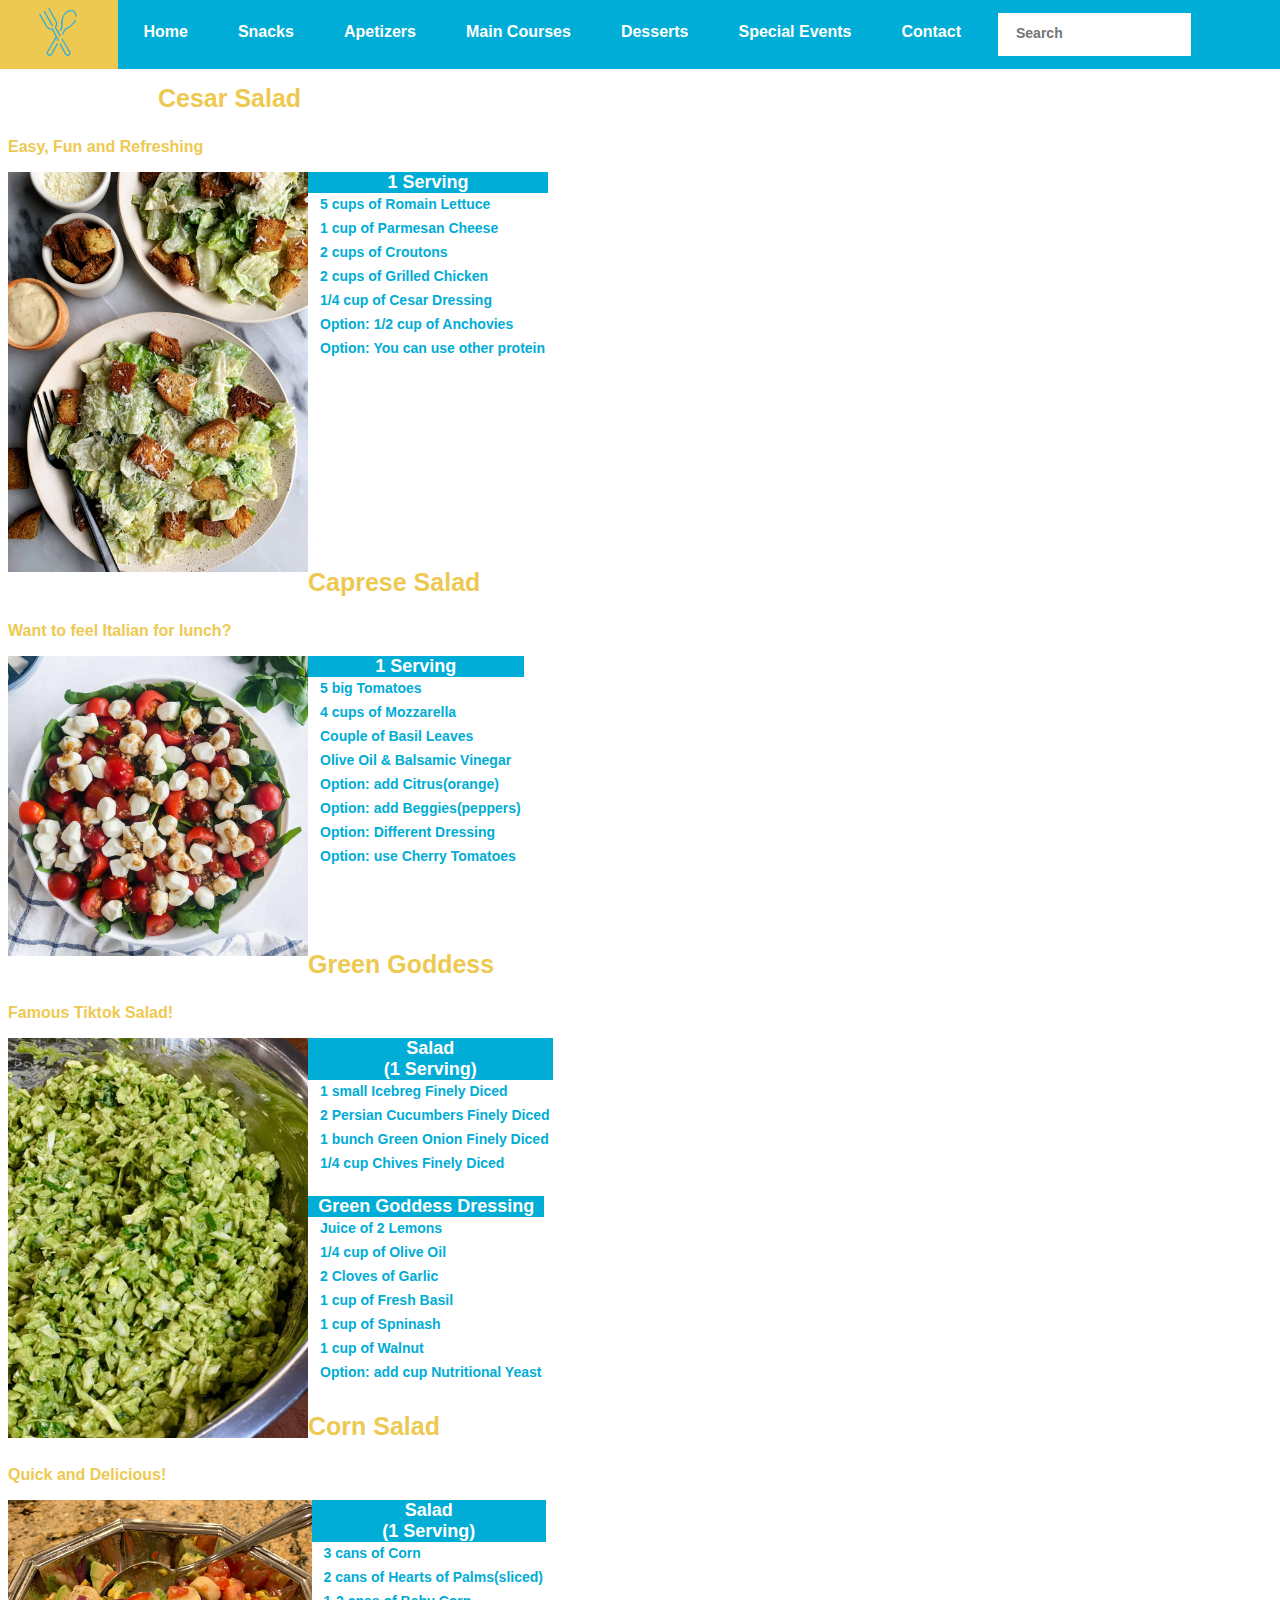
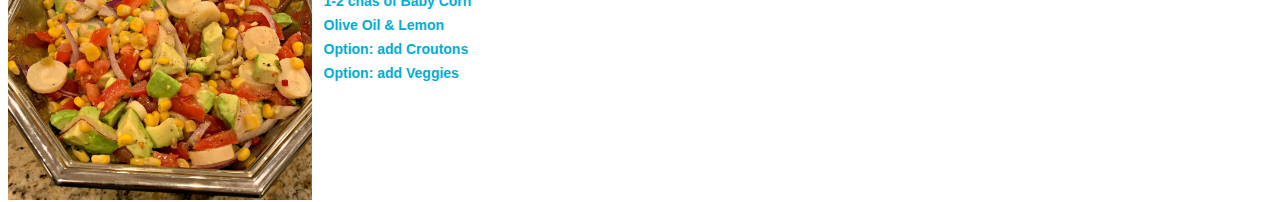
==== apetizers.html @ 96b6fcbb "update" ====
<!DOCTYPE html>
<html lang="en">
  <head>
    <meta charset="UTF-8" />
    <meta name="apetizers" content="width=device-width, initial-scale=1">
    <title>Proposal for Website</title>
    <link rel="stylesheet" href="css/apetizers.css">
  </head>
  <body>
    <nav>
      <ul>
        <li><a class="logo" href="#"><img src="additional info/logo.png" alt="logo" height="50" title="logo"></a></li>
        <li><a href="index.html">Home</a></li>
        <li><a href="snacks.html">Snacks</a></li>
        <li><a href="apetizers.html">Apetizers</a></li>
        <li><a href="maincourses.html">Main Courses</a></li>
        <li><a href="desserts.html">Desserts</a></li>
        <li><a href="special.html">Special Events</a></li>
        <li><a href="contact.html">Contact</a></li>
        <li>
        <input
            type="text"
            name="Search"
            class="search"
            maxlength="100"
            placeholder="Search"></li>
      </ul>
    </nav>
    <p>Cesar Salad</p>
    <h3>Easy, Fun and Refreshing</h3>
    <img
      style="float: left;"
      src="images/Cesar.jpg"
      alt="Cesar Salad"
      height="400"
      title="Cesar Salad"
      >
    <table>
        <caption>1 Serving</caption>
      <tr>
          <td>5 cups of Romain Lettuce</td>
      </tr>
      <tr>
          <td>1 cup of Parmesan Cheese</td>
      </tr>
      <tr>
          <td>2 cups of Croutons</td>
      </tr>
      <tr>
          <td>2 cups of Grilled Chicken</td>
      </tr>
      <tr>
          <td>1/4 cup of Cesar Dressing</td>
      </tr>
      <tr>
        <td>Option: 1/2 cup of Anchovies</td>
    </tr>
    <tr>
      <td>Option: You can use other protein</td>
  </tr>
  </table>
  <br><br><br><br><br><br><br><br><br><br>
    <p>Caprese Salad</p>
    <h3>Want to feel Italian for lunch?</h3>
    <img
      style="float: left;"
      src="images/Caprese.jpg"
      alt="Caprese Salad"
      height="300"
      title="Caprese Salad"
      >
    <table>
        <caption>1 Serving</caption>
      <tr>
          <td>5 big Tomatoes</td>
      </tr>
      <tr>
          <td>4 cups of Mozzarella</td>
      </tr>
      <tr>
          <td>Couple of Basil Leaves</td>
      </tr>
      <tr>
          <td>Olive Oil & Balsamic Vinegar</td>
      </tr>
      <tr>
          <td>Option: add Citrus(orange)</td>
      </tr>
      <tr>
        <td>Option: add Beggies(peppers)</td>
    </tr>
    <tr>
        <td>Option: Different Dressing</td>
    </tr>
    <tr>
      <td>Option: use Cherry Tomatoes</td>
  </tr>
  </table>
  <br><br><br>
    <p>Green Goddess</p>
    <h3>Famous Tiktok Salad!</h3>
    <img
      style="float: left;"
      src="images/Green.jpg"
      alt="Brunch"
      height="400"
      title="Brunch Birthday"
      >
    <table>
        <caption>Salad<br>(1 Serving)</caption>
      <tr>
          <td>1 small Icebreg Finely Diced</td>
      </tr>
      <tr>
          <td>2 Persian Cucumbers Finely Diced</td>
      </tr>
      <tr>
          <td>1 bunch Green Onion Finely Diced</td>
      </tr>
      <tr>
        <td>1/4 cup Chives Finely Diced</td>
    </tr>
  </table>
  <br>
  <table>
      <caption>Green Goddess Dressing</caption>
    <tr>
        <td>Juice of 2 Lemons</td>
    </tr>
    <tr>
        <td>1/4 cup of Olive Oil</td>
    </tr>
    <tr>
        <td>2 Cloves of Garlic</td>
    </tr>
    <tr>
        <td>1 cup of Fresh Basil</td>
    </tr>
    <tr>
        <td>1 cup of Spninash</td>
    </tr>
    <tr>
        <td>1 cup of Walnut</td>
    </tr>
    <tr>
      <td>Option: add cup Nutritional Yeast</td>
  </tr>
    </table>
    <p>Corn Salad</p>
    <h3>Quick and Delicious!</h3>
    <img
      style="float: left;"
      src="images/Corn.jpeg"
      alt="Brunch"
      height="300"
      title="Brunch Birthday"
      >
    <table>
        <caption>Salad<br>(1 Serving)</caption>
      <tr>
          <td>3 cans of Corn</td>
      </tr>
      <tr>
          <td>2 cans of Hearts of Palms(sliced)</td>
      </tr>
      <tr>
          <td>1-2 cnas of Baby Corn</td>
      </tr>
      <tr>
        <td>Olive Oil & Lemon</td>
    </tr>
    <tr>
        <td>Option: add Croutons</td>
    </tr>
    <tr>
        <td>Option: add Veggies</td>
    </tr>
    </table>
</body>
</html>
---- css/apetizers.css ----
ul {
    list-style-type: none;
    margin: -10px;
    padding: 0px;
    overflow: hidden;
    background-color: rgb(0, 173, 214);
}

.logo{
    padding: 9px 40px 8px 40px ;
    background-color: white;
}

li{float: left;}

li a {
    display: block;
    color:white;
    padding: 25px;
    font-size: 16px;
    text-align: center;
    text-decoration: none;
    font-weight: 800;
    font-family: 'Rubik Mono One', sans-serif;
  }

li a:hover {
    background-color: rgb(238, 201, 81);
    color: white;
}

.search{
    background-color: white;
    font-family: 'Rubik Mono One', sans-serif;
    border: none;
    cursor: text;
    padding: 5px 15px 8px 18px ;
    height: 30px;
    width: 160px;
    font-size: 14px;
    font-weight: 700;
    margin-top: 15px;
    margin-left: 12px;
}

p{
    color: rgb(238, 201, 81);
    font-size: 25px;
    font-weight: 800;
    padding-left: 150px;
    font-family: 'Rubik Mono One', sans-serif;
}

caption{
    background-color: rgb(0, 173, 214);
    color: white;
    font-size: 18px;
    font-weight: 800;
    font-family: 'Rubik Mono One', sans-serif;
}

td{
    color: rgb(0, 173, 214);
    padding-left: 10px;
    font-size: 14px;
    font-weight: 800;
    padding-bottom: 5px;
    font-family: 'Rubik Mono One', sans-serif;
}

h3{
    color: rgb(238, 201, 81);
    font-size: 16px;
    font-weight: 800;
    font-family: 'Rubik Mono One', sans-serif;
}
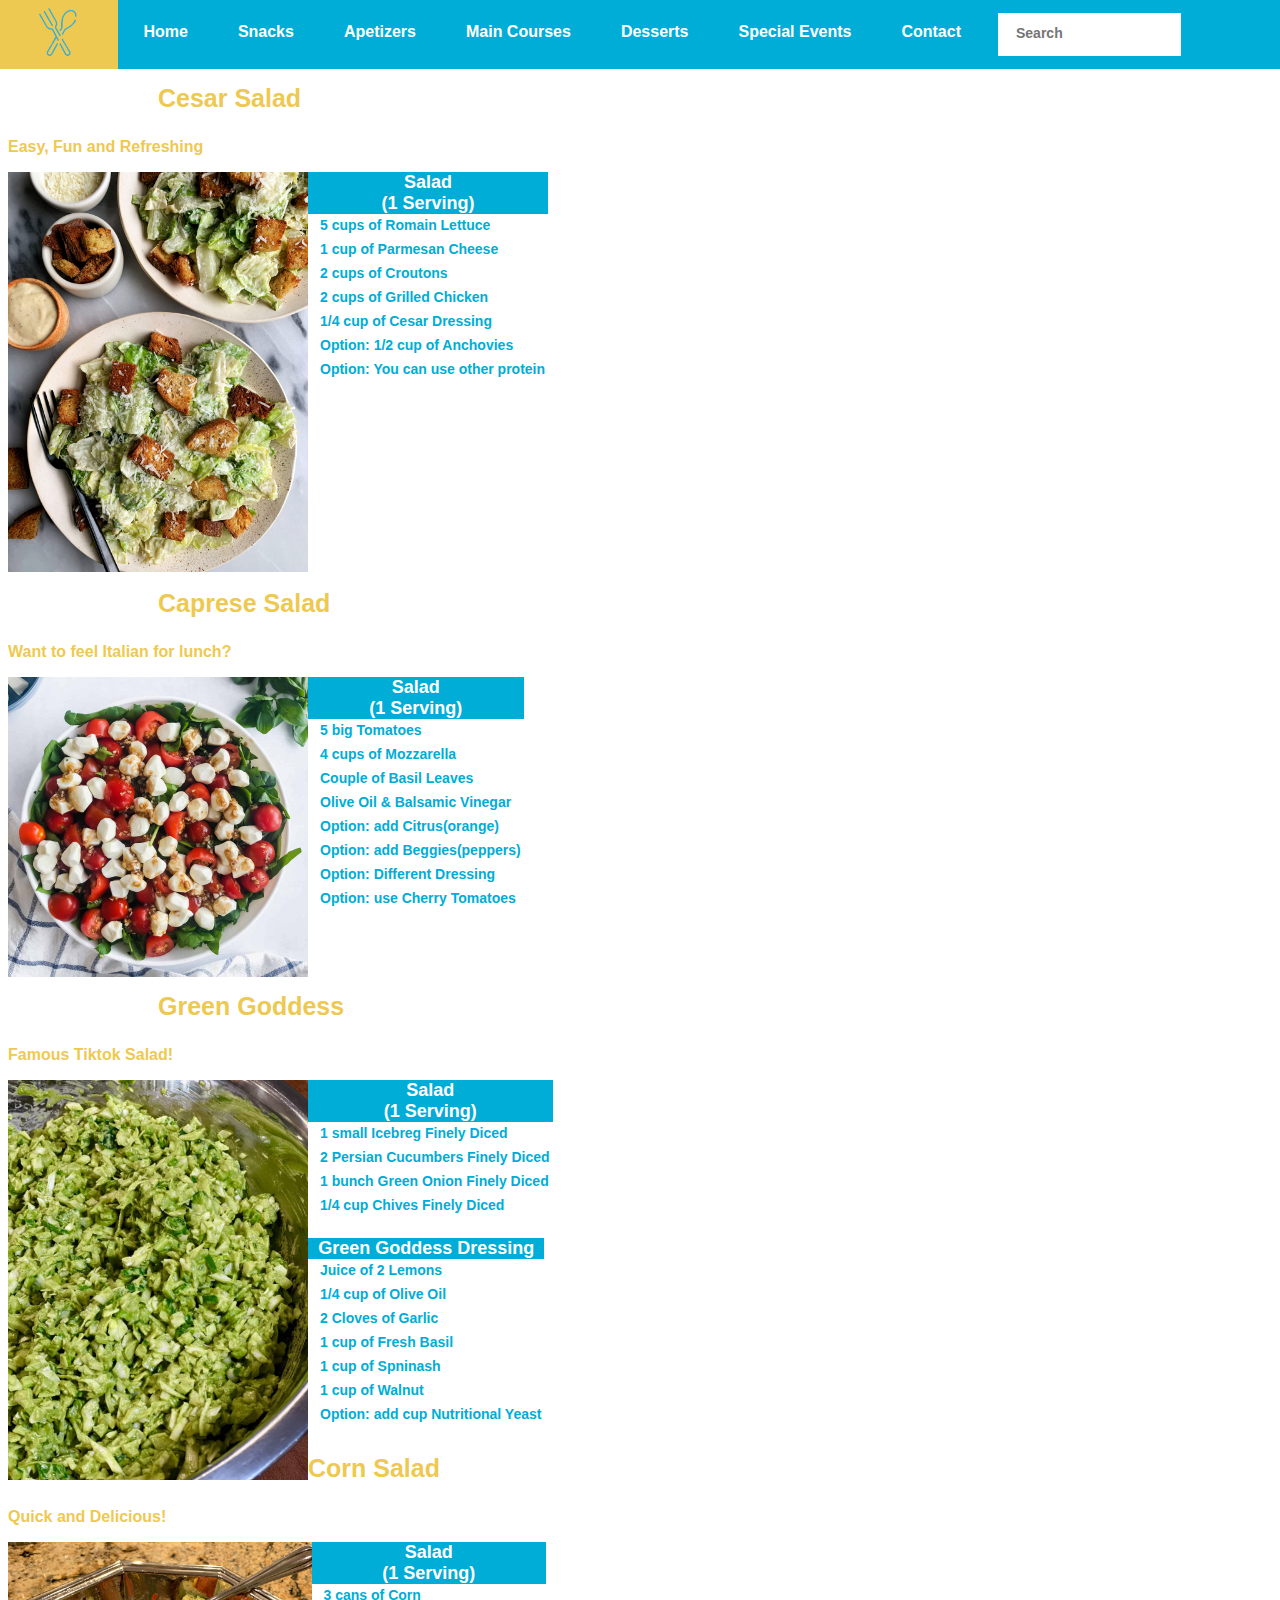
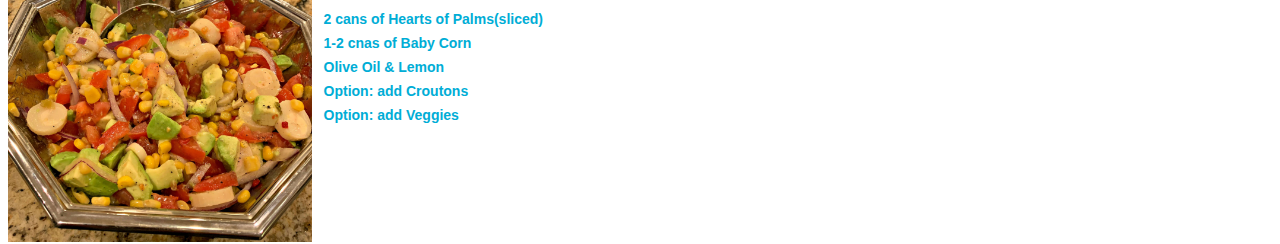
==== commit 06496269: "update" ====
--- a/apetizers.html
+++ b/apetizers.html
@@ -36,7 +36,7 @@
       title="Cesar Salad"
       >
     <table>
-        <caption>1 Serving</caption>
+        <caption>Salad<br>(1 Serving)</caption>
       <tr>
           <td>5 cups of Romain Lettuce</td>
       </tr>
@@ -70,7 +70,7 @@
       title="Caprese Salad"
       >
     <table>
-        <caption>1 Serving</caption>
+        <caption>Salad<br>(1 Serving)</caption>
       <tr>
           <td>5 big Tomatoes</td>
       </tr>
--- a/css/apetizers.css
+++ b/css/apetizers.css
@@ -36,7 +36,7 @@
     cursor: text;
     padding: 5px 15px 8px 18px ;
     height: 30px;
-    width: 160px;
+    width: 150px;
     font-size: 14px;
     font-weight: 700;
     margin-top: 15px;
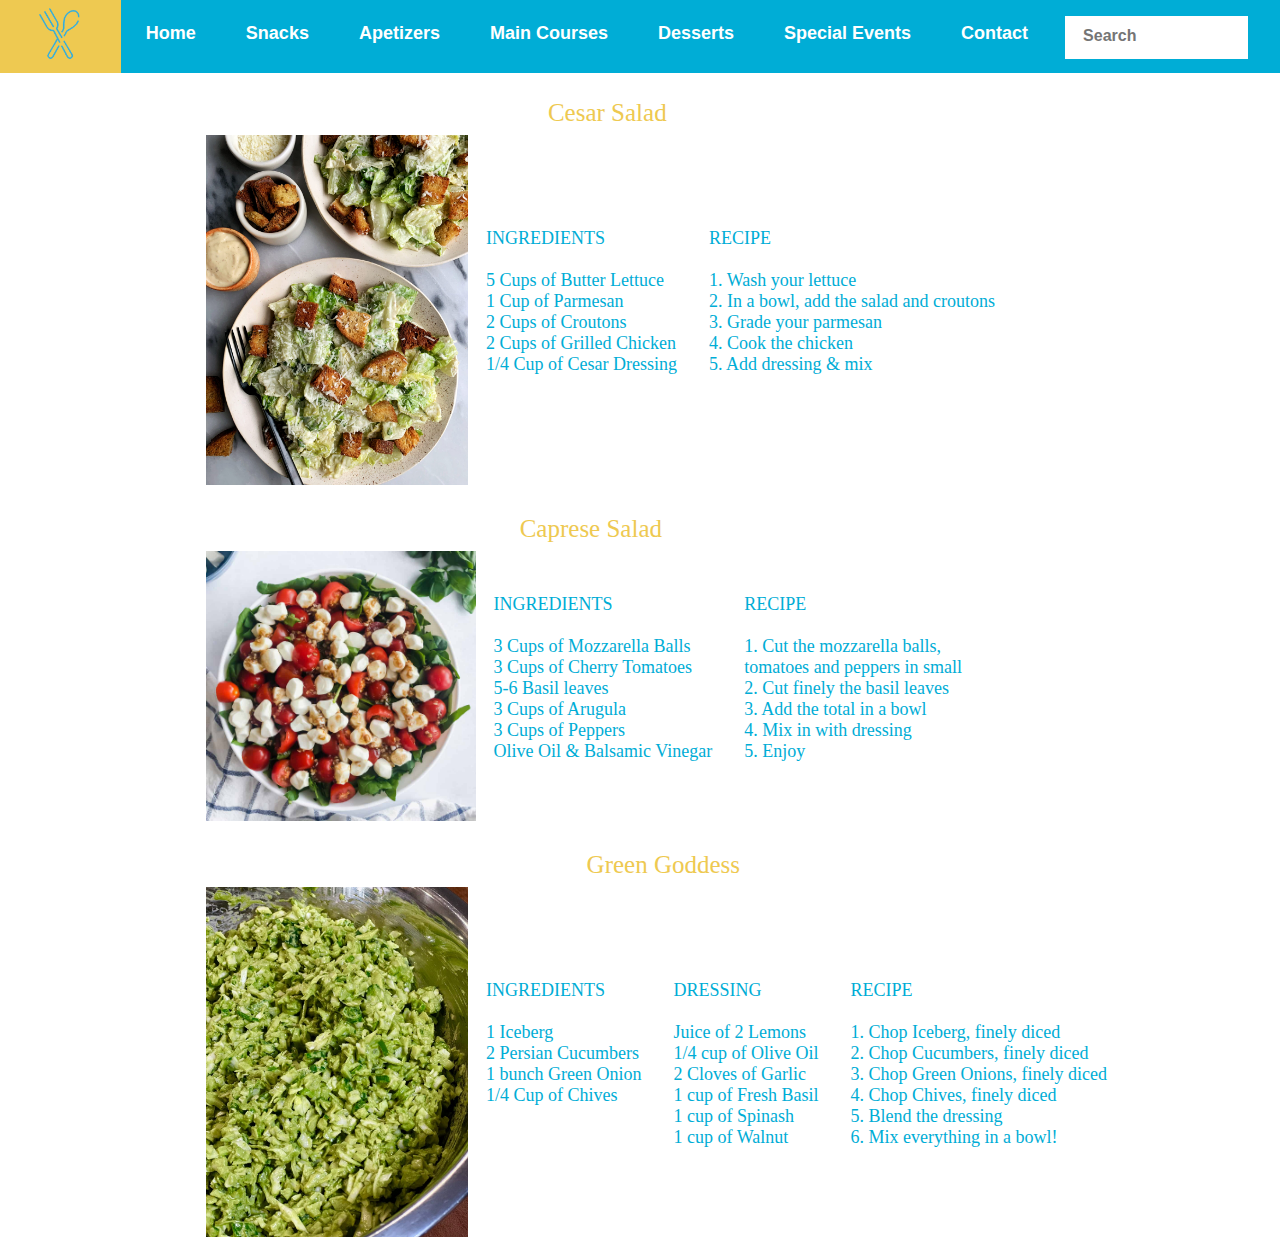
==== commit 0f249d70: "update" ====
--- a/apetizers.html
+++ b/apetizers.html
@@ -3,13 +3,13 @@
   <head>
     <meta charset="UTF-8" />
     <meta name="apetizers" content="width=device-width, initial-scale=1">
-    <title>Proposal for Website</title>
+    <title>Apetizers</title>
     <link rel="stylesheet" href="css/apetizers.css">
   </head>
   <body>
     <nav>
       <ul>
-        <li><a class="logo" href="#"><img src="additional info/logo.png" alt="logo" height="50" title="logo"></a></li>
+        <li><a class="logo" href="#"><img src="additional info/logo.png" alt="logo" height="53" title="logo"></a></li>
         <li><a href="index.html">Home</a></li>
         <li><a href="snacks.html">Snacks</a></li>
         <li><a href="apetizers.html">Apetizers</a></li>
@@ -26,155 +26,99 @@
             placeholder="Search"></li>
       </ul>
     </nav>
-    <p>Cesar Salad</p>
-    <h3>Easy, Fun and Refreshing</h3>
-    <img
-      style="float: left;"
-      src="images/Cesar.jpg"
-      alt="Cesar Salad"
-      height="400"
-      title="Cesar Salad"
-      >
-    <table>
-        <caption>Salad<br>(1 Serving)</caption>
-      <tr>
-          <td>5 cups of Romain Lettuce</td>
-      </tr>
-      <tr>
-          <td>1 cup of Parmesan Cheese</td>
-      </tr>
-      <tr>
-          <td>2 cups of Croutons</td>
-      </tr>
-      <tr>
-          <td>2 cups of Grilled Chicken</td>
-      </tr>
-      <tr>
-          <td>1/4 cup of Cesar Dressing</td>
-      </tr>
-      <tr>
-        <td>Option: 1/2 cup of Anchovies</td>
-    </tr>
-    <tr>
-      <td>Option: You can use other protein</td>
-  </tr>
-  </table>
-  <br><br><br><br><br><br><br><br><br><br>
-    <p>Caprese Salad</p>
-    <h3>Want to feel Italian for lunch?</h3>
-    <img
-      style="float: left;"
-      src="images/Caprese.jpg"
-      alt="Caprese Salad"
-      height="300"
-      title="Caprese Salad"
-      >
-    <table>
-        <caption>Salad<br>(1 Serving)</caption>
-      <tr>
-          <td>5 big Tomatoes</td>
-      </tr>
-      <tr>
-          <td>4 cups of Mozzarella</td>
-      </tr>
-      <tr>
-          <td>Couple of Basil Leaves</td>
-      </tr>
-      <tr>
-          <td>Olive Oil & Balsamic Vinegar</td>
-      </tr>
-      <tr>
-          <td>Option: add Citrus(orange)</td>
-      </tr>
-      <tr>
-        <td>Option: add Beggies(peppers)</td>
-    </tr>
-    <tr>
-        <td>Option: Different Dressing</td>
-    </tr>
-    <tr>
-      <td>Option: use Cherry Tomatoes</td>
-  </tr>
-  </table>
-  <br><br><br>
-    <p>Green Goddess</p>
-    <h3>Famous Tiktok Salad!</h3>
-    <img
-      style="float: left;"
-      src="images/Green.jpg"
-      alt="Brunch"
-      height="400"
-      title="Brunch Birthday"
-      >
-    <table>
-        <caption>Salad<br>(1 Serving)</caption>
-      <tr>
-          <td>1 small Icebreg Finely Diced</td>
-      </tr>
-      <tr>
-          <td>2 Persian Cucumbers Finely Diced</td>
-      </tr>
-      <tr>
-          <td>1 bunch Green Onion Finely Diced</td>
-      </tr>
-      <tr>
-        <td>1/4 cup Chives Finely Diced</td>
-    </tr>
-  </table>
-  <br>
-  <table>
-      <caption>Green Goddess Dressing</caption>
-    <tr>
-        <td>Juice of 2 Lemons</td>
-    </tr>
-    <tr>
-        <td>1/4 cup of Olive Oil</td>
-    </tr>
-    <tr>
-        <td>2 Cloves of Garlic</td>
-    </tr>
-    <tr>
-        <td>1 cup of Fresh Basil</td>
-    </tr>
-    <tr>
-        <td>1 cup of Spninash</td>
-    </tr>
-    <tr>
-        <td>1 cup of Walnut</td>
-    </tr>
-    <tr>
-      <td>Option: add cup Nutritional Yeast</td>
-  </tr>
-    </table>
-    <p>Corn Salad</p>
-    <h3>Quick and Delicious!</h3>
-    <img
-      style="float: left;"
-      src="images/Corn.jpeg"
-      alt="Brunch"
-      height="300"
-      title="Brunch Birthday"
-      >
-    <table>
-        <caption>Salad<br>(1 Serving)</caption>
-      <tr>
-          <td>3 cans of Corn</td>
-      </tr>
-      <tr>
-          <td>2 cans of Hearts of Palms(sliced)</td>
-      </tr>
-      <tr>
-          <td>1-2 cnas of Baby Corn</td>
-      </tr>
-      <tr>
-        <td>Olive Oil & Lemon</td>
-    </tr>
-    <tr>
-        <td>Option: add Croutons</td>
-    </tr>
-    <tr>
-        <td>Option: add Veggies</td>
-    </tr>
-    </table>
+    <table id="table">
+        <caption>Cesar Salad</caption><br>
+        <br>
+        <tr>
+          <td>
+            <img src="images/Cesar.jpg" 
+            alt="logo" height="350" 
+            title="Cesar" id="cesar">
+          </td>
+          <td id="recipe">
+              INGREDIENTS<br>
+              <br>
+              5 Cups of Butter Lettuce<br>
+              1 Cup of Parmesan<br>
+              2 Cups of Croutons<br>
+              2 Cups of Grilled Chicken<br>
+              1/4 Cup of Cesar Dressing<br><br>   
+          </td>
+          <td id="recipe">
+              RECIPE<br><br>
+              1. Wash your lettuce<br>
+              2. In a bowl, add the salad and croutons<br>
+              3. Grade your parmesan<br>
+              4. Cook the chicken<br>
+              5. Add dressing & mix<br><br>
+          </td>
+        </tr>
+      </table>
+      <br>
+      <table id="table">
+        <caption>Caprese Salad</caption>
+        <tr>
+          <td>
+            <img src="images/Caprese.jpg" 
+            alt="logo" height="270" 
+            title="Caprese" id="caprese">
+          </td>
+          <td id="recipe">
+              INGREDIENTS<br>
+              <br>
+              3 Cups of Mozzarella Balls<br>
+              3 Cups of Cherry Tomatoes<br>
+              5-6 Basil leaves<br>
+              3 Cups of Arugula<br>
+              3 Cups of Peppers<br>
+              Olive Oil & Balsamic Vinegar<br><br>
+          </td>
+          <td id="recipe">
+            RECIPE<br><br>
+            1. Cut the mozzarella balls,<br>tomatoes and peppers in small<br>
+            2. Cut finely the basil leaves<br>
+            3. Add the total in a bowl<br>
+            4. Mix in with dressing<br>
+            5. Enjoy<br><br>
+          </td>
+        </tr>
+      </table>
+      <br>
+      <table id="table">
+        <caption>Green Goddess</caption>
+        <tr>
+          <td>
+            <img src="images/Green.jpg" 
+            alt="logo" height="350" 
+            title="Platter" id="platter">
+          </td>
+          <td id="recipe">
+            INGREDIENTS<br>
+            <br>
+            1 Iceberg<br>
+            2 Persian Cucumbers<br>
+            1 bunch Green Onion<br>
+            1/4 Cup of Chives<br><br><br>   
+        </td>
+          <td id="recipe">
+            DRESSING<br><br>
+            Juice of 2 Lemons<br>
+            1/4 cup of Olive Oil<br>
+            2 Cloves of Garlic<br>
+            1 cup of Fresh Basil<br>
+            1 cup of Spinash<br>
+            1 cup of Walnut<br>
+          </td>
+          <td id="recipe">
+            RECIPE<br><br>
+            1. Chop Iceberg, finely diced<br>
+            2. Chop Cucumbers, finely diced<br>
+            3. Chop Green Onions, finely diced<br>
+            4. Chop Chives, finely diced<br>
+            5. Blend the dressing<br>
+            6. Mix everything in a bowl!<br>
+          </td>
+        </tr>
+      </table>
 </body>
 </html>--- a/css/apetizers.css
+++ b/css/apetizers.css
@@ -17,7 +17,7 @@
     display: block;
     color:white;
     padding: 25px;
-    font-size: 16px;
+    font-size: 18px;
     text-align: center;
     text-decoration: none;
     font-weight: 800;
@@ -37,42 +37,31 @@
     padding: 5px 15px 8px 18px ;
     height: 30px;
     width: 150px;
-    font-size: 14px;
+    font-size: 16px;
     font-weight: 700;
-    margin-top: 15px;
+    margin-top: 18px;
     margin-left: 12px;
 }
 
-p{
+
+caption{
     color: rgb(238, 201, 81);
+    font-family: Georgia, 'Times New Roman', Times, serif;
     font-size: 25px;
-    font-weight: 800;
-    padding-left: 150px;
-    font-family: 'Rubik Mono One', sans-serif;
+    text-align: center;
 }
 
-caption{
-    background-color: rgb(0, 173, 214);
-    color: white;
-    font-size: 18px;
-    font-weight: 800;
-    font-family: 'Rubik Mono One', sans-serif;
+#table{
+    margin-right: auto;
+    margin-left: 15%;
+    padding: 5px;
 }
 
-td{
+#recipe{
     color: rgb(0, 173, 214);
-    padding-left: 10px;
-    font-size: 14px;
-    font-weight: 800;
-    padding-bottom: 5px;
-    font-family: 'Rubik Mono One', sans-serif;
-}
-
-h3{
-    color: rgb(238, 201, 81);
-    font-size: 16px;
-    font-weight: 800;
-    font-family: 'Rubik Mono One', sans-serif;
+    font-family: Georgia, 'Times New Roman', Times, serif;
+    font-size: 18px;
+    padding: 15px;
 }
 
   